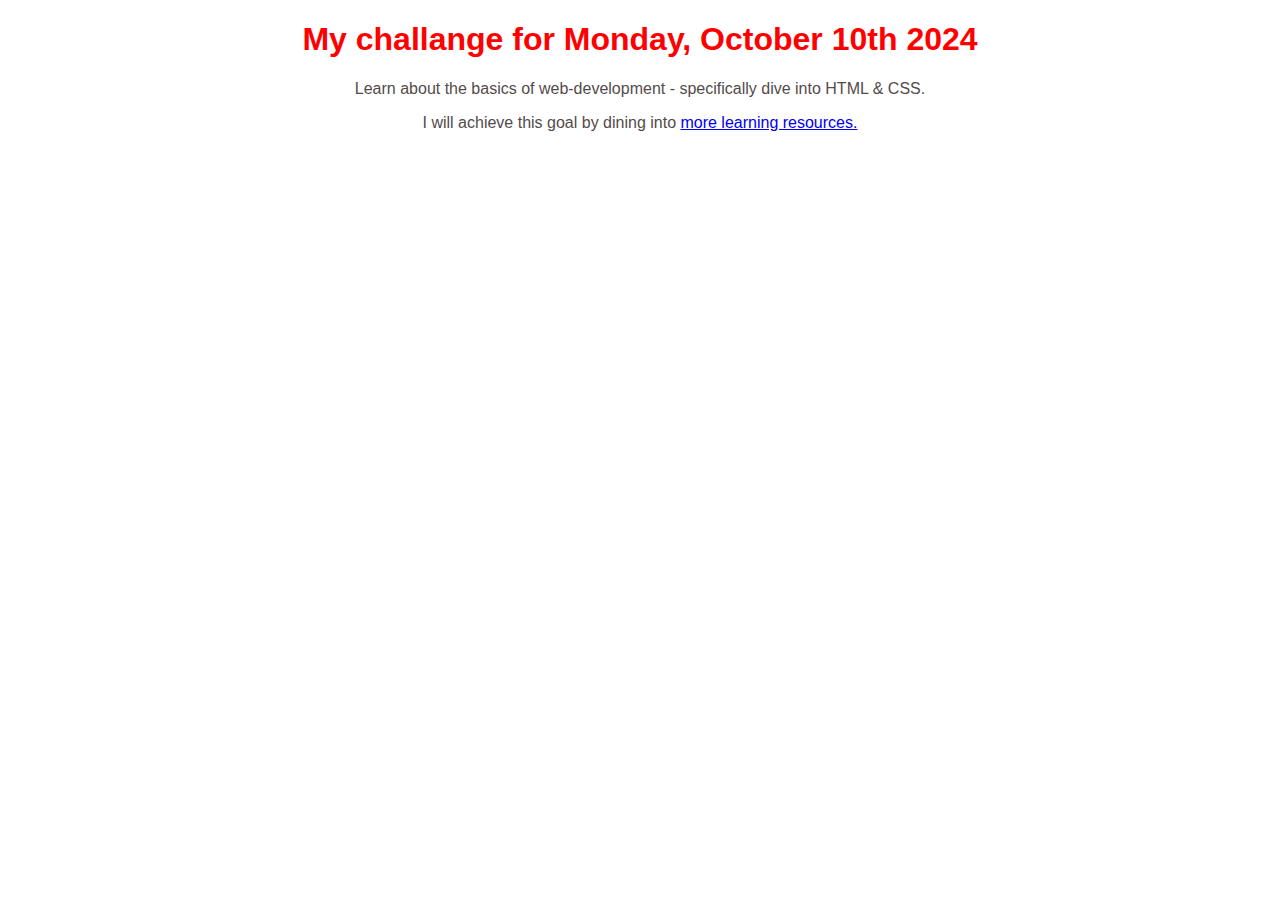
==== WebProjects/First Website/index.html @ 6aa9e3a7 "In progress" ====
<!DOCTYPE html>
<html lang="en">
<head>
    <meta charset="UTF-8">
    <meta name="viewport" content="width=s, initial-scale=1.0">
    <title>Daily Challenges</title>
    <link rel="stylesheet" href="style.css">
</head>
<body>
    <h1>My challange for Monday, October 10th 2024 </h1>
    <p>Learn about the basics of web-development - specifically dive into HTML & CSS.</p>
    <p>I will achieve this goal by dining into <a href= "https://www.google.com/" target="_blank">more learning resources.</a></p>
</body>
</html>
---- WebProjects/First Website/style.css ----
h1 {
    font-family: sans-serif;
    text-align: center;
    color: red;
}

p {
    font-family: sans-serif;
    text-align: center;
    color: #534b4b;
}
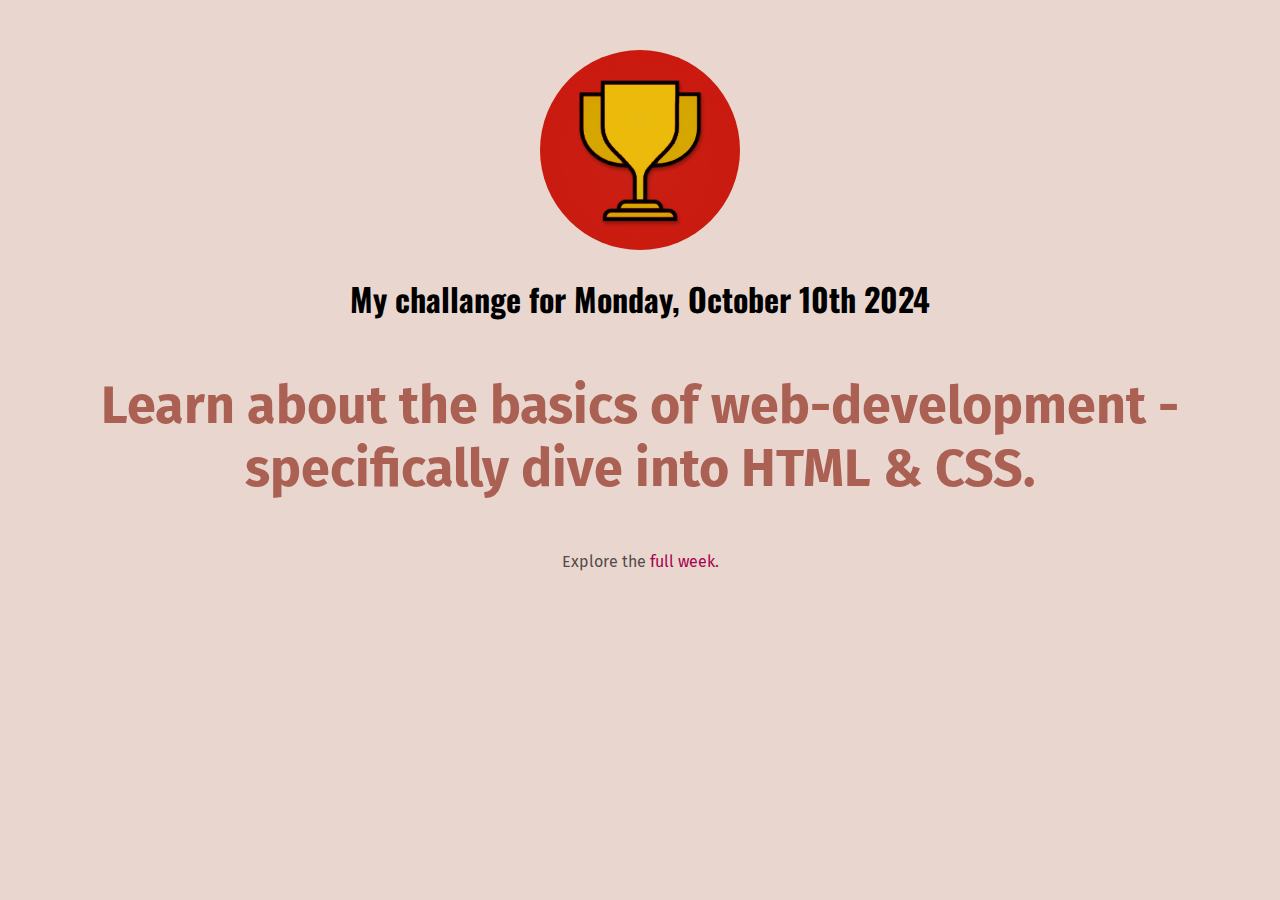
==== commit 8ac37f1b: "File structute updated" ====
--- a/WebProjects/First Website/index.html
+++ b/WebProjects/First Website/index.html
@@ -1,14 +1,24 @@
 <!DOCTYPE html>
 <html lang="en">
+
 <head>
     <meta charset="UTF-8">
     <meta name="viewport" content="width=s, initial-scale=1.0">
     <title>Daily Challenges</title>
-    <link rel="stylesheet" href="style.css">
+    <link rel="stylesheet" href="../First Website/styles/daily-challenge.css">
+    <link rel="preconnect" href="https://fonts.googleapis.com">
+    <link rel="preconnect" href="https://fonts.gstatic.com" crossorigin>
+    <link
+        href="https://fonts.googleapis.com/css2?family=Fira+Sans:ital,wght@0,100;0,200;0,300;0,400;0,500;0,600;0,700;0,800;0,900;1,100;1,200;1,300;1,400;1,500;1,600;1,700;1,800;1,900&display=swap"
+        rel="stylesheet">
+    <link href="https://fonts.googleapis.com/css2?family=Oswald:wght@200..700&display=swap" rel="stylesheet">
 </head>
+
 <body>
+    <img src="../First Website/images/challenges-trophy.jpg" alt="image of a trophy"/>
     <h1>My challange for Monday, October 10th 2024 </h1>
-    <p>Learn about the basics of web-development - specifically dive into HTML & CSS.</p>
-    <p>I will achieve this goal by dining into <a href= "https://www.google.com/" target="_blank">more learning resources.</a></p>
+    <p id="daily-challenge">Learn about the basics of web-development - specifically dive into HTML & CSS.</p>
+    <p>Explore the <a href="full-week.html" target="_blank">full week.</a></p>
 </body>
+
 </html>--- a/WebProjects/First Website/styles/daily-challenge.css
+++ b/WebProjects/First Website/styles/daily-challenge.css
@@ -0,0 +1,36 @@
+body {
+    text-align: center;
+    background-color: rgb(233, 215, 207);
+    margin: 50px;
+
+}
+
+img {
+    width: 200px;
+    height: 200px;
+    border-radius: 100px;
+}
+
+h1 {
+    font-family: 'Oswald', sans-serif;
+}
+
+p {
+    font-family: 'Fira Sans', sans-serif;
+    color: rgb(83, 75, 75);
+}
+
+a {
+    color: rgb(167, 1, 78);
+    text-decoration: none;
+}
+
+a:hover {
+    text-decoration: underline;
+}
+
+#daily-challenge {
+    color: rgb(170, 96, 83);
+    font-size: 52px;
+    font-weight: bold;
+}
